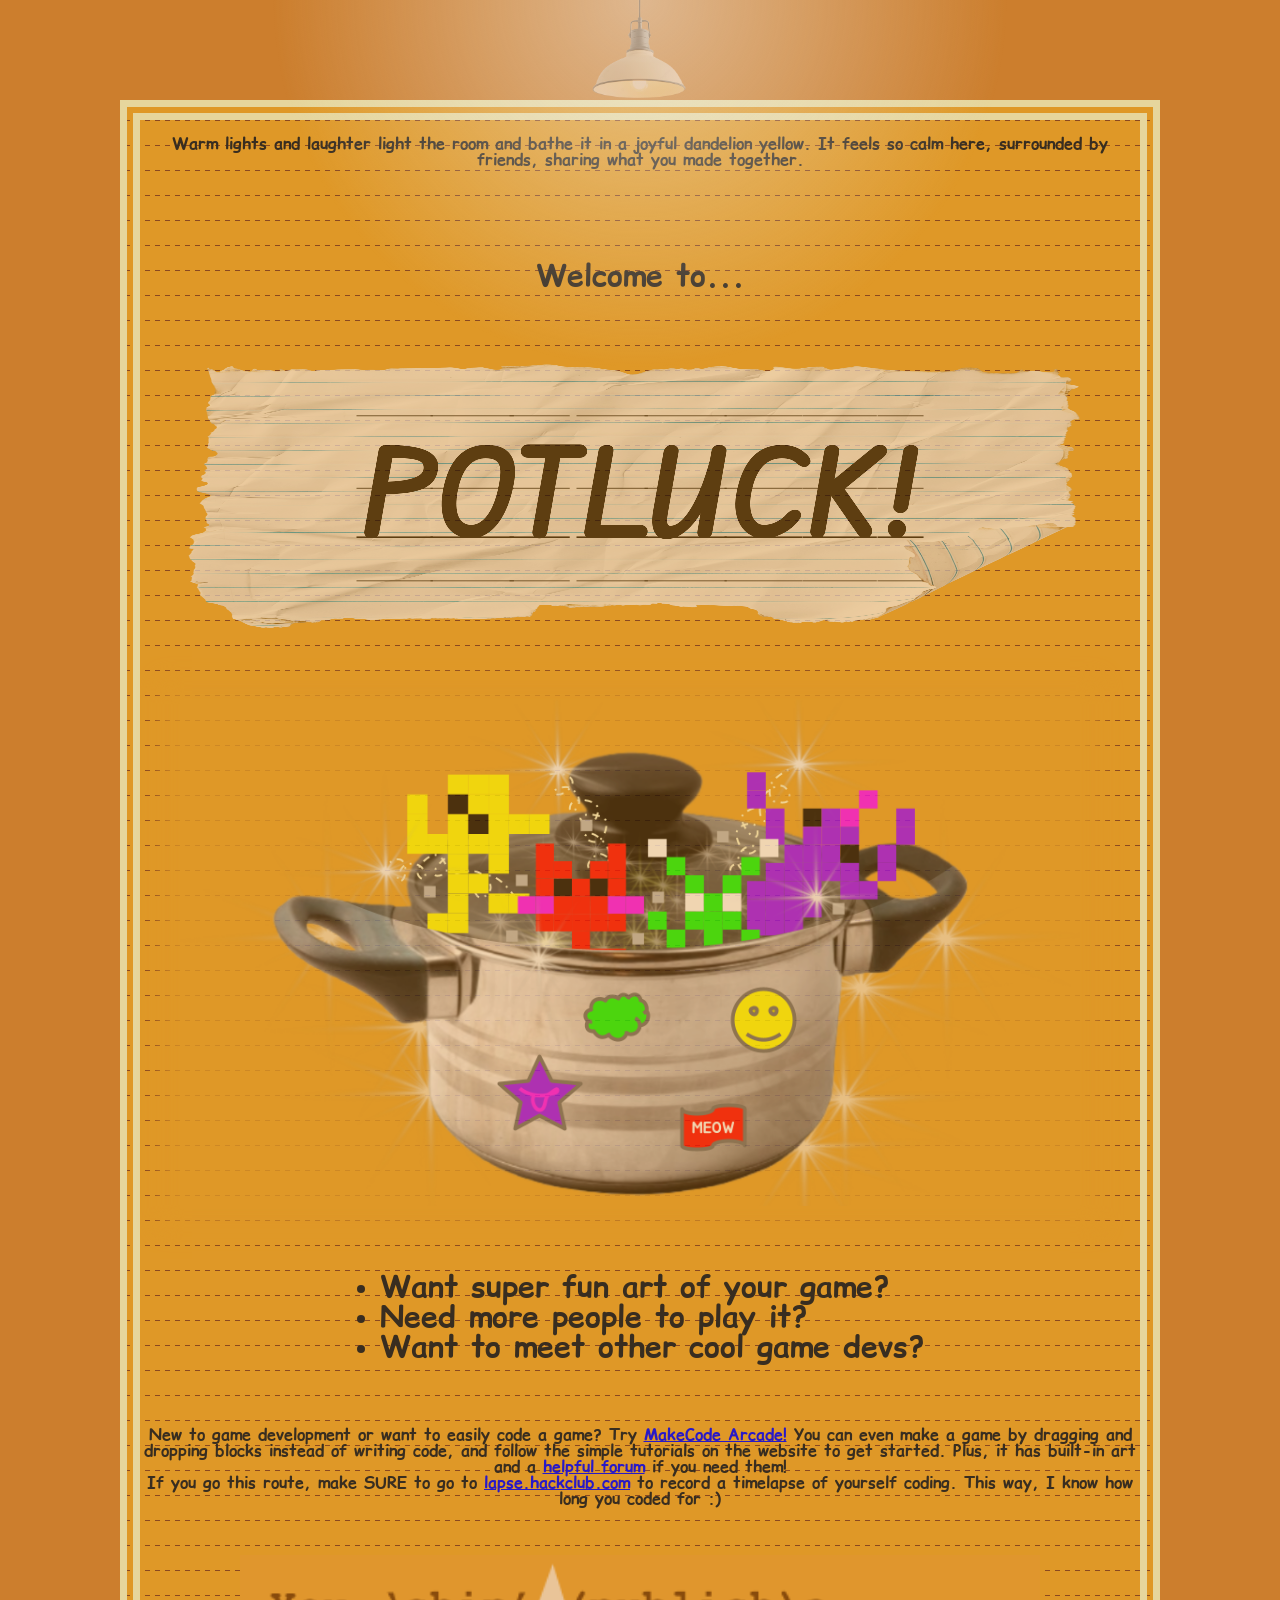
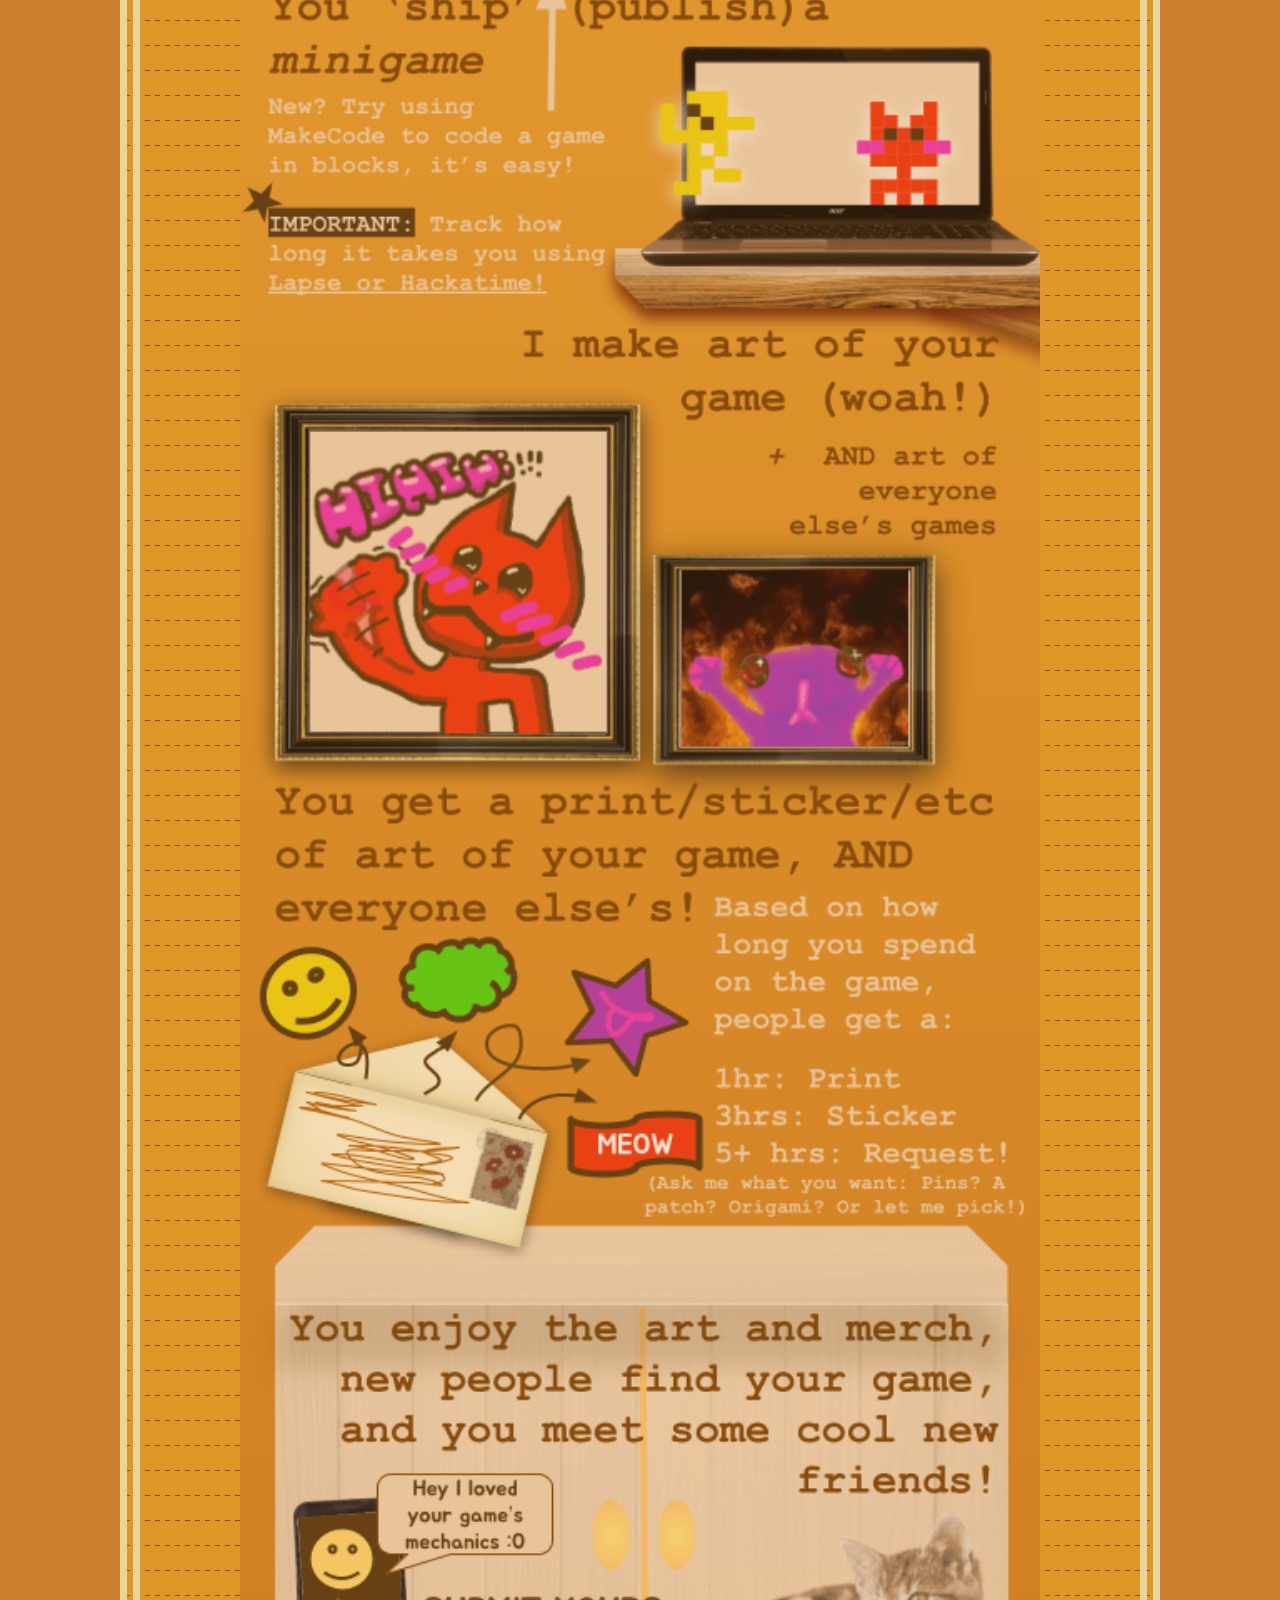
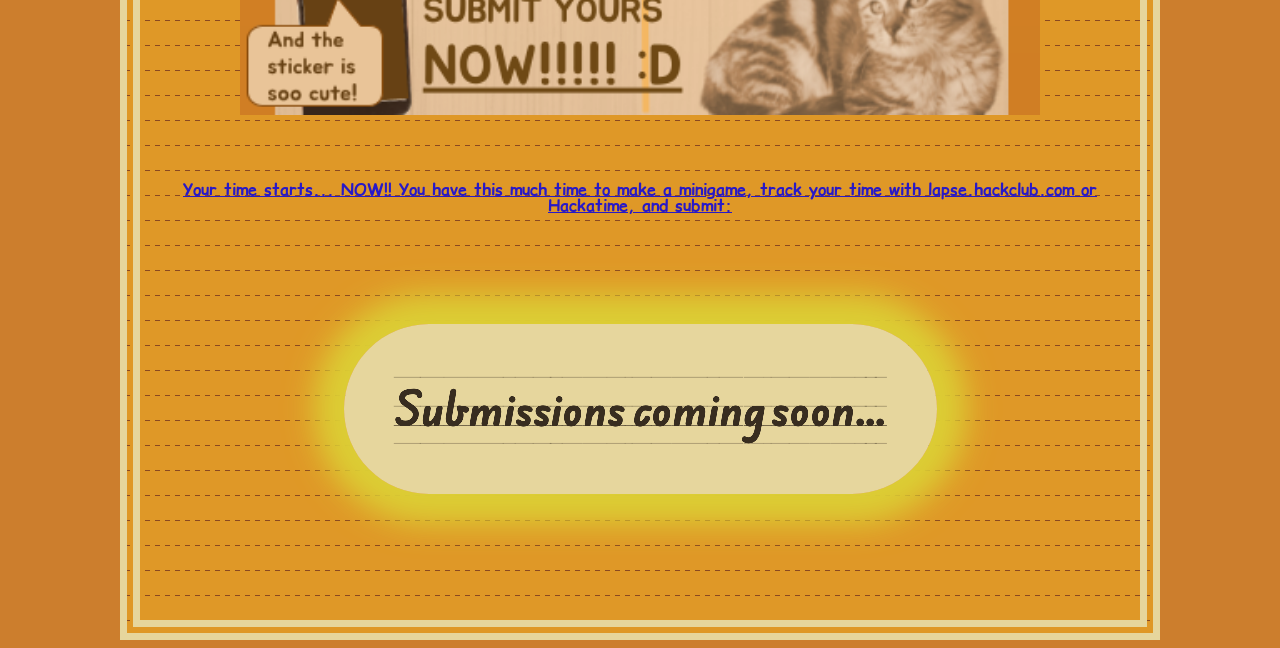
==== index.html @ cd6f8d5e "Update index.html" ====
<!DOCTYPE html>
<html>
  <head>
    <style>
      @font-face {
        font-family: 'ComicRelief';
        src: url('comicrelief-bold-webfont.woff');
      }
    </style>
    <link rel="preconnect" href="https://fonts.googleapis.com">
    <link rel="preconnect" href="https://fonts.gstatic.com" crossorigin>
    <link href="https://fonts.googleapis.com/css2?family=Edu+AU+VIC+WA+NT+Guides:wght@400..700&display=swap" rel="stylesheet">
    <meta charset="UTF-8">
    <meta name="viewport" content="width=device-width, initial-scale=1.0">
    <title>Potluck!</title>
    <link href="style.css" rel="stylesheet">
  </head>
  <body>
  <div id="overlay"></div>
  <center>
    <div id="main" style="font-family: 'ComicRelief'">
      <p>Warm lights and laughter light the room and bathe it in a joyful dandelion yellow. It feels so calm here, surrounded by friends, sharing what you made together. </p>
      <br>
      <br>
      <br>
      <p style="font-size: 30px;">Welcome to...</p>
      <h1 class="edu-au-vic-wa-nt-guides-ONE"> POTLUCK! </h1>
      <figure id="top">
        <img src="logo.png">
      </figure>
      <br>
      <br>
      <ul>
        <li>Want super fun art of your game?</li>
        <li>Need more people to play it?</li>
        <li>Want to meet other cool game devs?</li>
      </ul>
      <br>
      <br>
      <p>New to game development or want to easily code a game? Try <a href="arcade.makecode.com">MakeCode Arcade!</a> You can even make a game by dragging and dropping blocks instead of writing code, and follow the simple tutorials on the website to get started. Plus, it has built-in art and a <a href="forum.makecode.com">helpful forum</a> if you need them!
        <br> If you go this route, make SURE to go to <a href="lapse.hackclub.com">lapse.hackclub.com</a> to record a timelapse of yourself coding. This way, I know how long you coded for :)</p>
      <br>
      <br>
      <img src="guide.png" style="width: 80%;">
      <br>
      <br>
      <br>
      <br>
      <br>
      <script src="https://cdn.logwork.com/widget/countdown.js"></script>
      <a href="https://logwork.com/countdown-timer" class="countdown-timer" data-timezone="America/New_York" data-textcolor="#141a1d" data-date="2026-08-20 23:59" data-background="#b35d0d" data-digitscolor="#edecb9" data-unitscolor="#141a1d">Your time starts... NOW!! You have this much time to make a minigame, track your time with lapse.hackclub.com or Hackatime, and submit:</a>
      <br>
      <br>
      <br>
      <br>
      <br>
      <br>
      <br>
      <br>
      <br>
      <br>
      <br>
      <a id="submit" href="" class="edu-au-vic-wa-nt-guides-ONE">Submissions coming soon...</a>
      <br>
      <br>
      <br>
      <br>
      <br>
      <br>
      <br>
      <br>
      <br>
      <br>
      <br>
      <br>
    </div>
  </center>
  </body>
</html>
---- style.css ----
body {
  background-color: #CC7E2D;
  color: #141A1D;
}

#main {
  width: 1000px;
  max-width: 90%;
  margin-top: 100px;
  text-align: center;
  background-color: #E49F26;
  opacity: 0.8;
  background-image:  repeating-linear-gradient(to right, #E49F26 0, #E49F26 5px, transparent 5px, transparent 10px), linear-gradient(to bottom, #7A3C1D 1px, transparent 1px);
  background-size: 100% 100%, 100% 25px;
  border: 20px double #EDECB9;
}

h1 {
  font-size: 100px;
  color: black;;
  padding: 50px;
  background-image: url(notebook.png);
  background-size: 100% 100%;
  opacity: 0.7;
}

#top {
  width: 90%;
  opacity: 0.8;
  background-color: #E49F26;
  box-shadow: 0 0 20px 20px #E49F26;
}

#top img {
  width: 100%;
  height: 100%;
}

#demo img{
 width: 20%;
}

li {
  font-size: 30px;
}

ul {
  text-align: left;
  margin-left: 20%;
}

.edu-au-vic-wa-nt-guides-ONE {
  font-family: "Edu AU VIC WA NT Guides", cursive;
  font-weight: 700;
  font-style: normal;
}

#submit {
  font-size: 40px;
  padding: 50px;
  border-radius: 100px;
  background-color: #EDECB9;
  box-shadow: 0 0 30px 30px #E1E237;
  text-decoration: none;
  color: #141A1D;
}

#overlay {
  position: fixed;
  top: 0;
  left: 0;
  width: 100%;
  height: 100%;
  z-index: 9999;
  background-image: radial-gradient(circle at top, rgba(241, 241, 241, 0.5), rgba(200, 123, 42, 0), rgba(200, 123, 42, 0), rgba(200, 123, 42, 0)), url(lamp.png);
  background-position: 0 0, 50% 0;
  background-size: 100% 100%, 100px 100px;
  pointer-events: none;
  background-repeat: no-repeat, no-repeat;
}
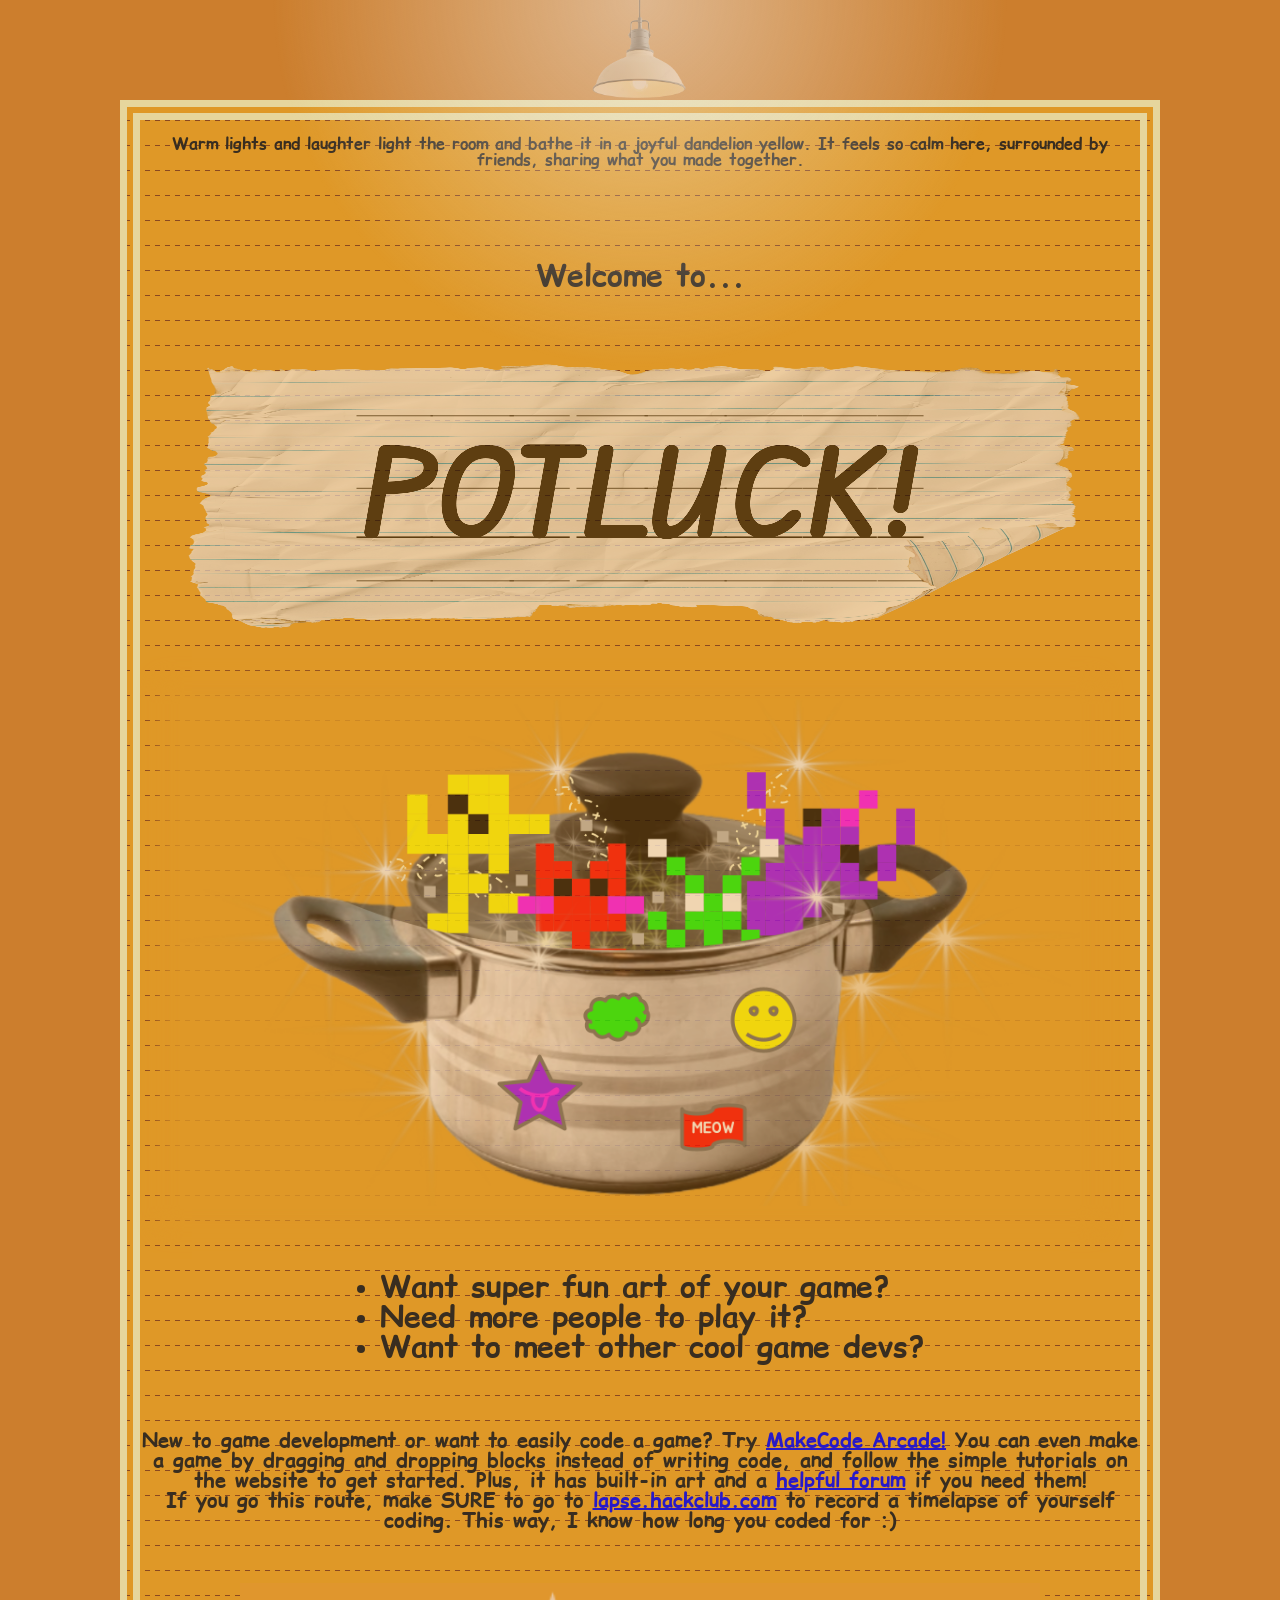
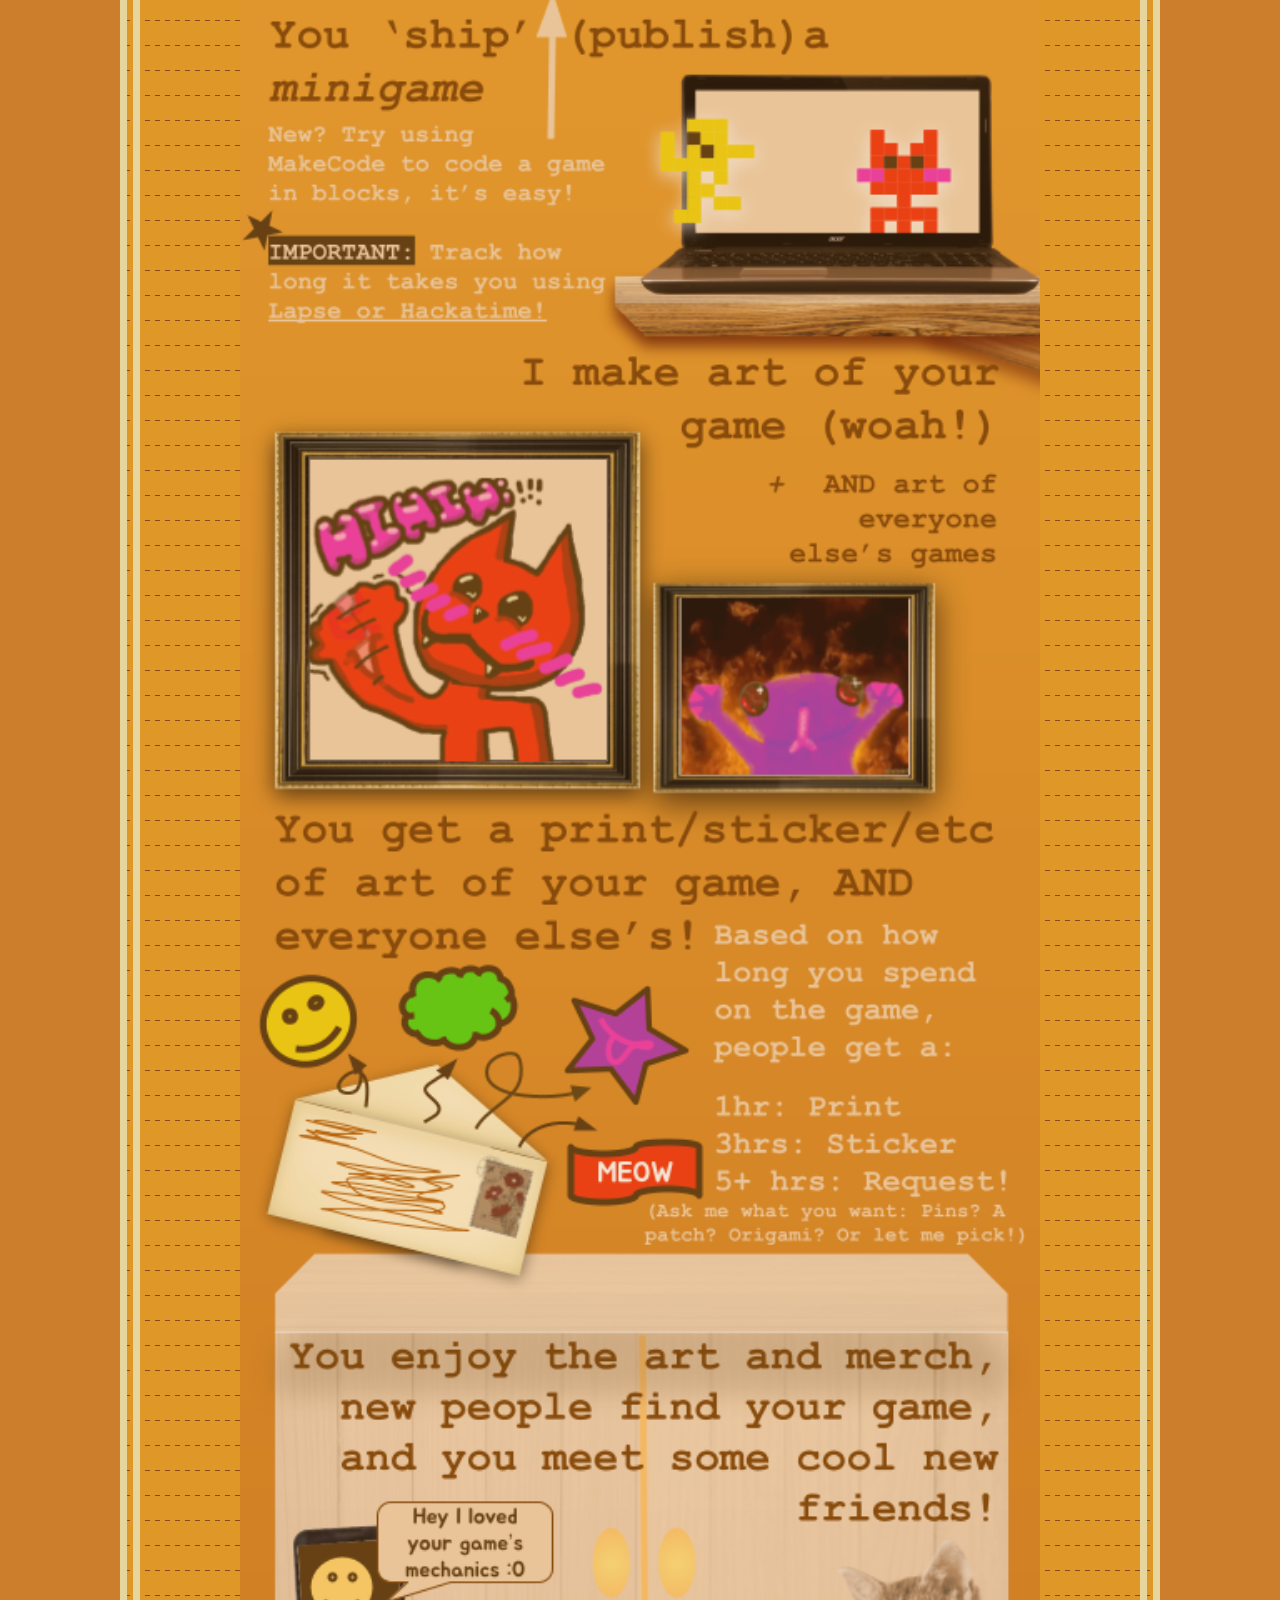
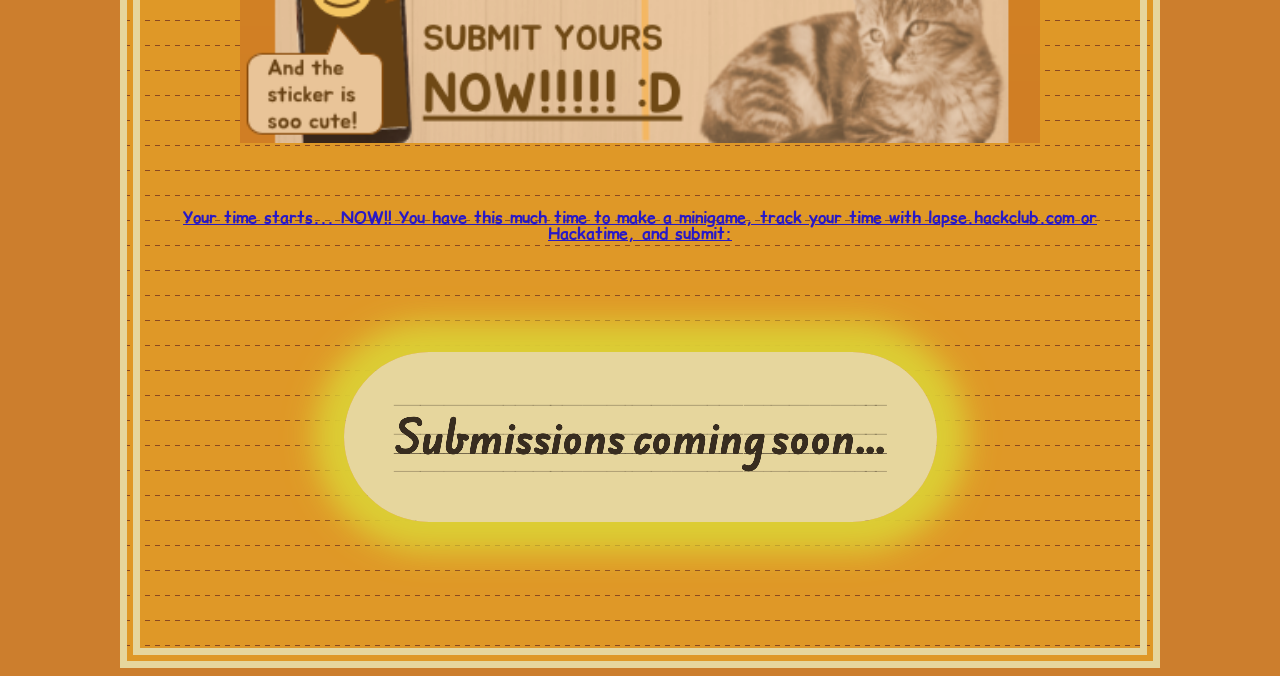
==== commit ab94ff60: "Update index.html" ====
--- a/index.html
+++ b/index.html
@@ -37,8 +37,8 @@
       </ul>
       <br>
       <br>
-      <p>New to game development or want to easily code a game? Try <a href="arcade.makecode.com">MakeCode Arcade!</a> You can even make a game by dragging and dropping blocks instead of writing code, and follow the simple tutorials on the website to get started. Plus, it has built-in art and a <a href="forum.makecode.com">helpful forum</a> if you need them!
-        <br> If you go this route, make SURE to go to <a href="lapse.hackclub.com">lapse.hackclub.com</a> to record a timelapse of yourself coding. This way, I know how long you coded for :)</p>
+      <p style="font-size: 20px;">New to game development or want to easily code a game? Try <a href="https://www.arcade.makecode.com">MakeCode Arcade!</a> You can even make a game by dragging and dropping blocks instead of writing code, and follow the simple tutorials on the website to get started. Plus, it has built-in art and a <a href="https://www.forum.makecode.com">helpful forum</a> if you need them!
+        <br> If you go this route, make SURE to go to <a href="https://www.lapse.hackclub.com">lapse.hackclub.com</a> to record a timelapse of yourself coding. This way, I know how long you coded for :)</p>
       <br>
       <br>
       <img src="guide.png" style="width: 80%;">
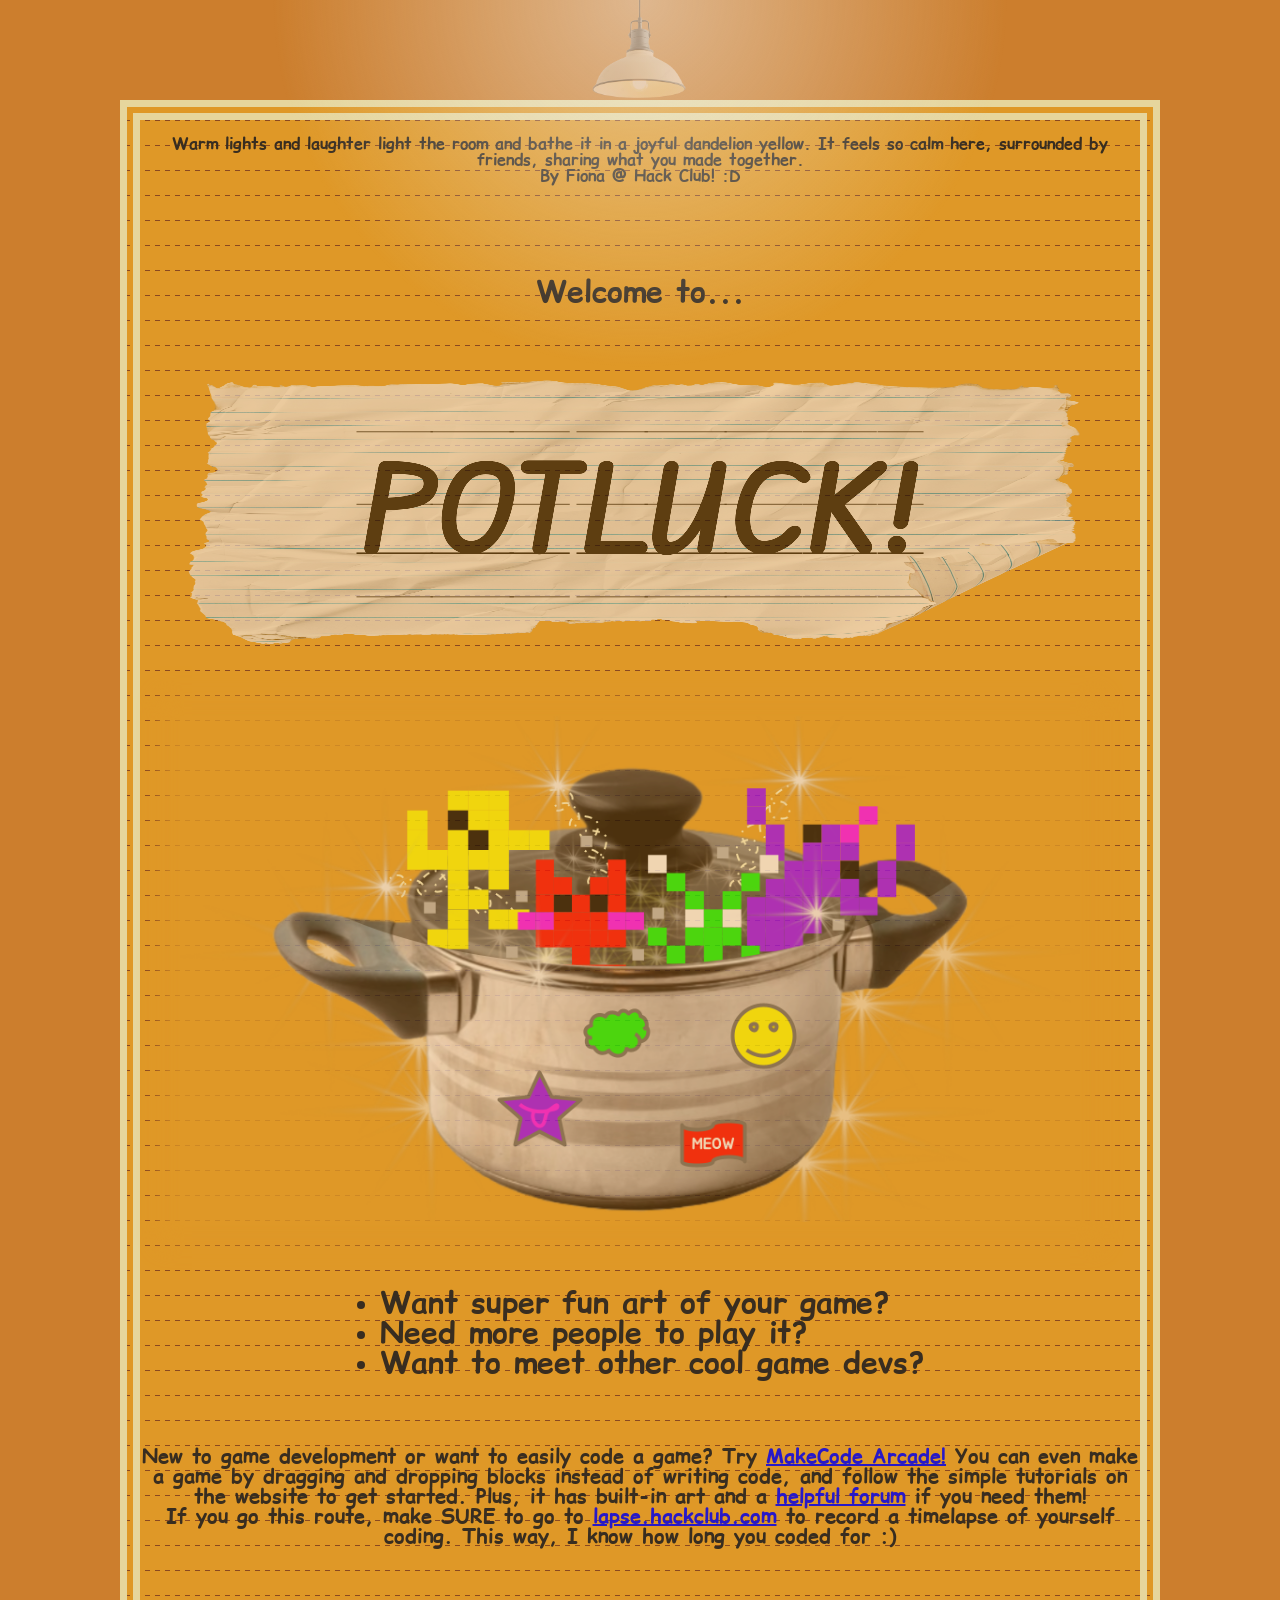
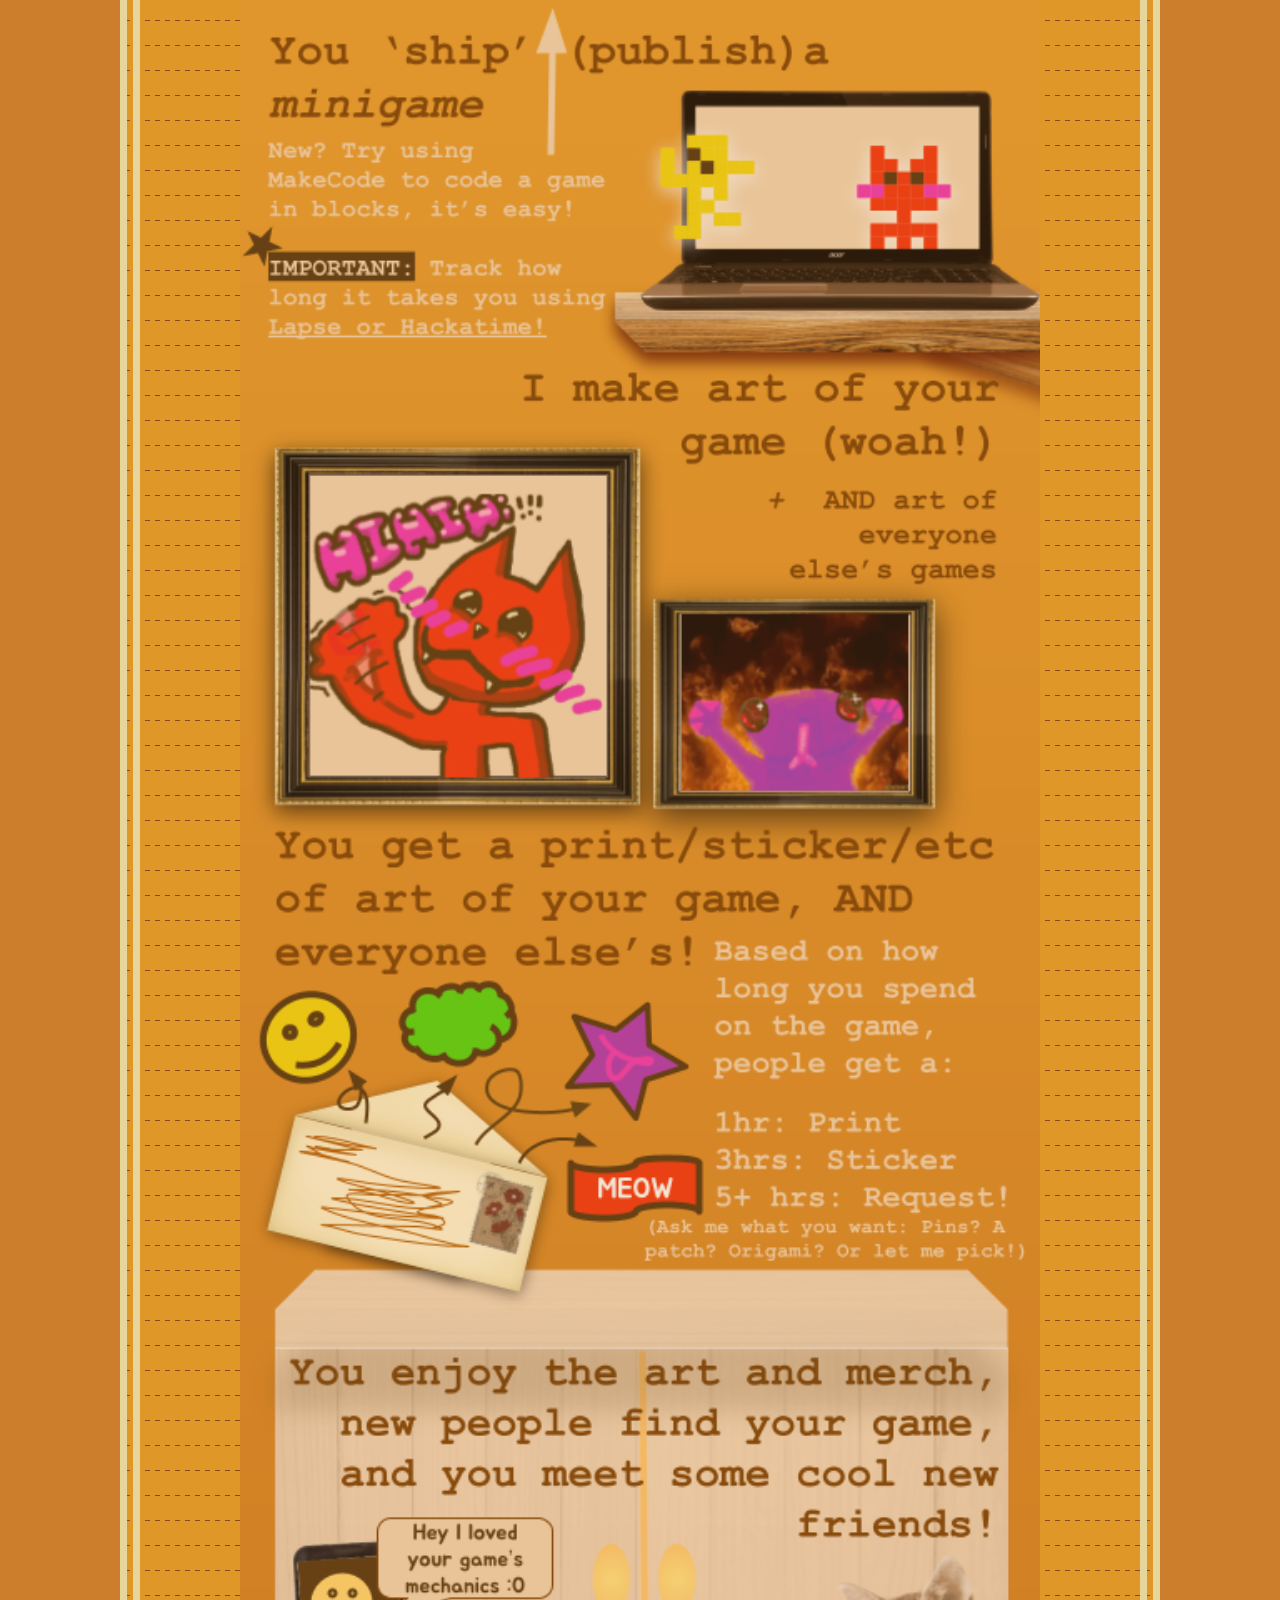
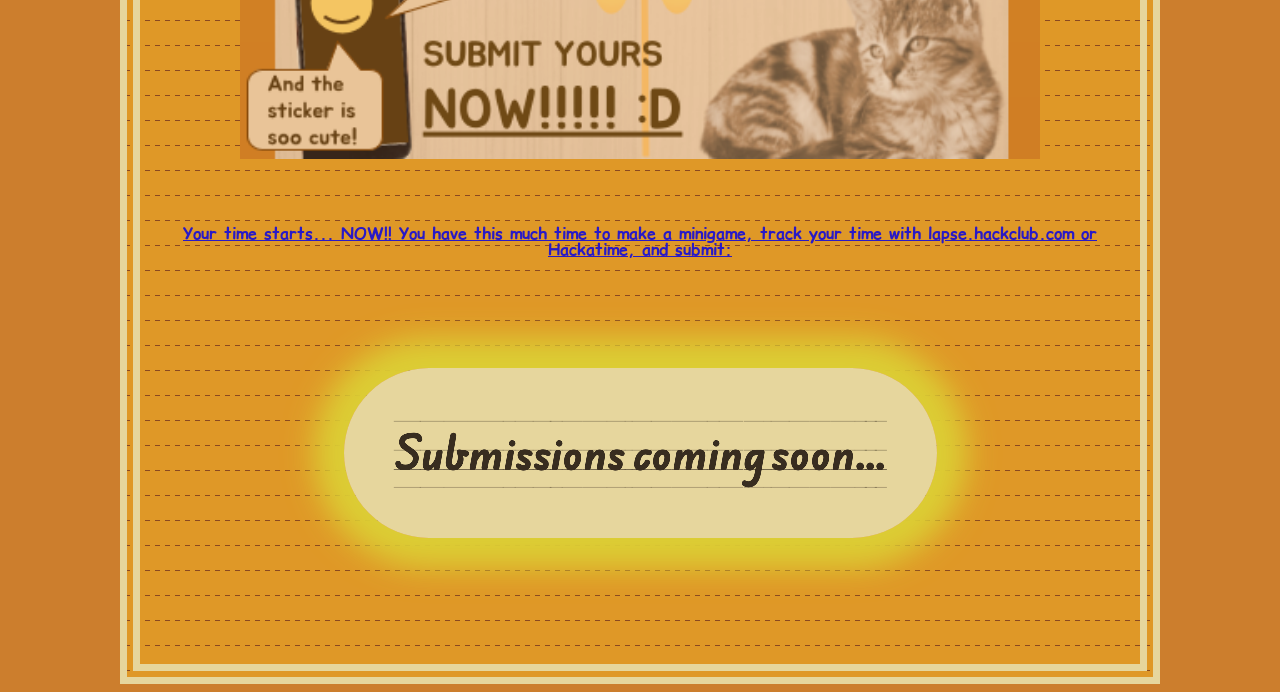
==== commit da197324: "Update index.html" ====
--- a/index.html
+++ b/index.html
@@ -19,7 +19,7 @@
   <div id="overlay"></div>
   <center>
     <div id="main" style="font-family: 'ComicRelief'">
-      <p>Warm lights and laughter light the room and bathe it in a joyful dandelion yellow. It feels so calm here, surrounded by friends, sharing what you made together. </p>
+      <p>Warm lights and laughter light the room and bathe it in a joyful dandelion yellow. It feels so calm here, surrounded by friends, sharing what you made together. <br> By Fiona @ Hack Club! :D</p>
       <br>
       <br>
       <br>
@@ -37,8 +37,8 @@
       </ul>
       <br>
       <br>
-      <p style="font-size: 20px;">New to game development or want to easily code a game? Try <a href="https://www.arcade.makecode.com">MakeCode Arcade!</a> You can even make a game by dragging and dropping blocks instead of writing code, and follow the simple tutorials on the website to get started. Plus, it has built-in art and a <a href="https://www.forum.makecode.com">helpful forum</a> if you need them!
-        <br> If you go this route, make SURE to go to <a href="https://www.lapse.hackclub.com">lapse.hackclub.com</a> to record a timelapse of yourself coding. This way, I know how long you coded for :)</p>
+      <p style="font-size: 20px;">New to game development or want to easily code a game? Try <a href="https://arcade.makecode.com">MakeCode Arcade!</a> You can even make a game by dragging and dropping blocks instead of writing code, and follow the simple tutorials on the website to get started. Plus, it has built-in art and a <a href="https://forum.makecode.com">helpful forum</a> if you need them!
+        <br> If you go this route, make SURE to go to <a href="https://lapse.hackclub.com">lapse.hackclub.com</a> to record a timelapse of yourself coding. This way, I know how long you coded for :)</p>
       <br>
       <br>
       <img src="guide.png" style="width: 80%;">
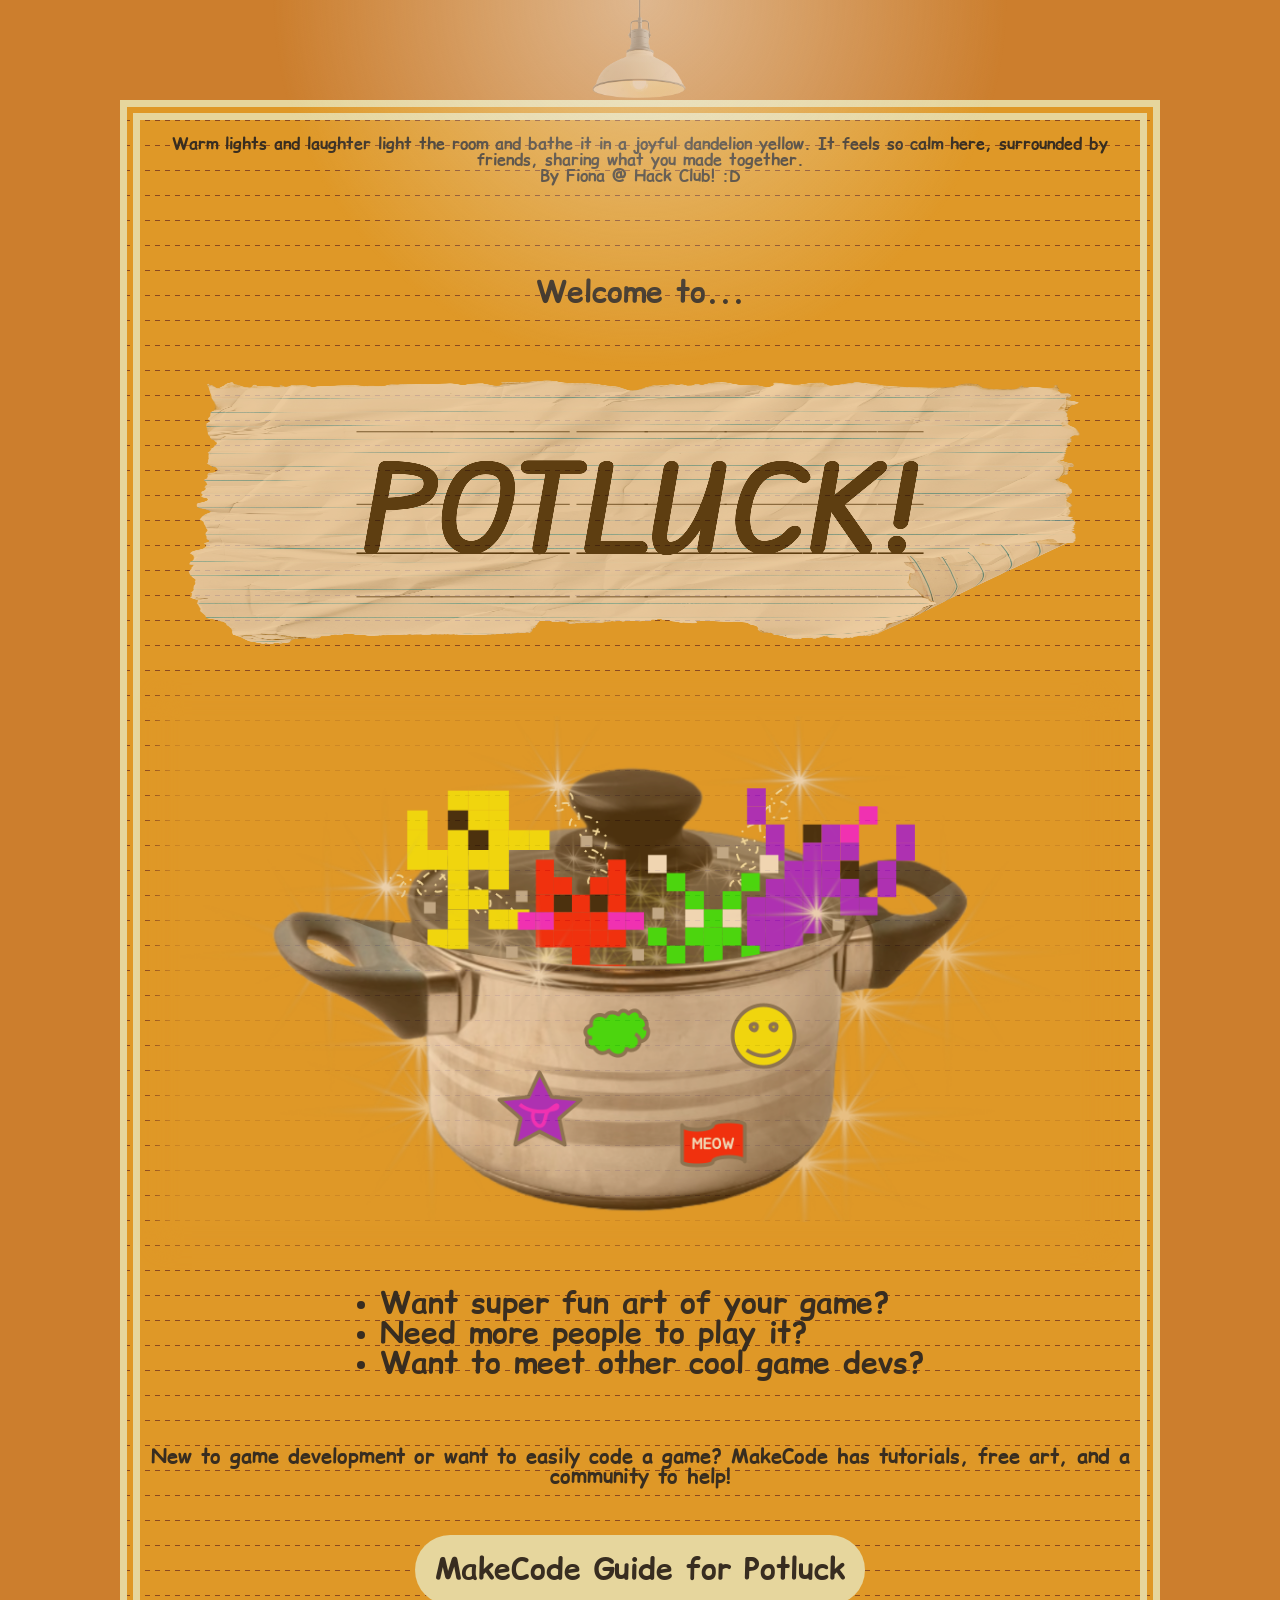
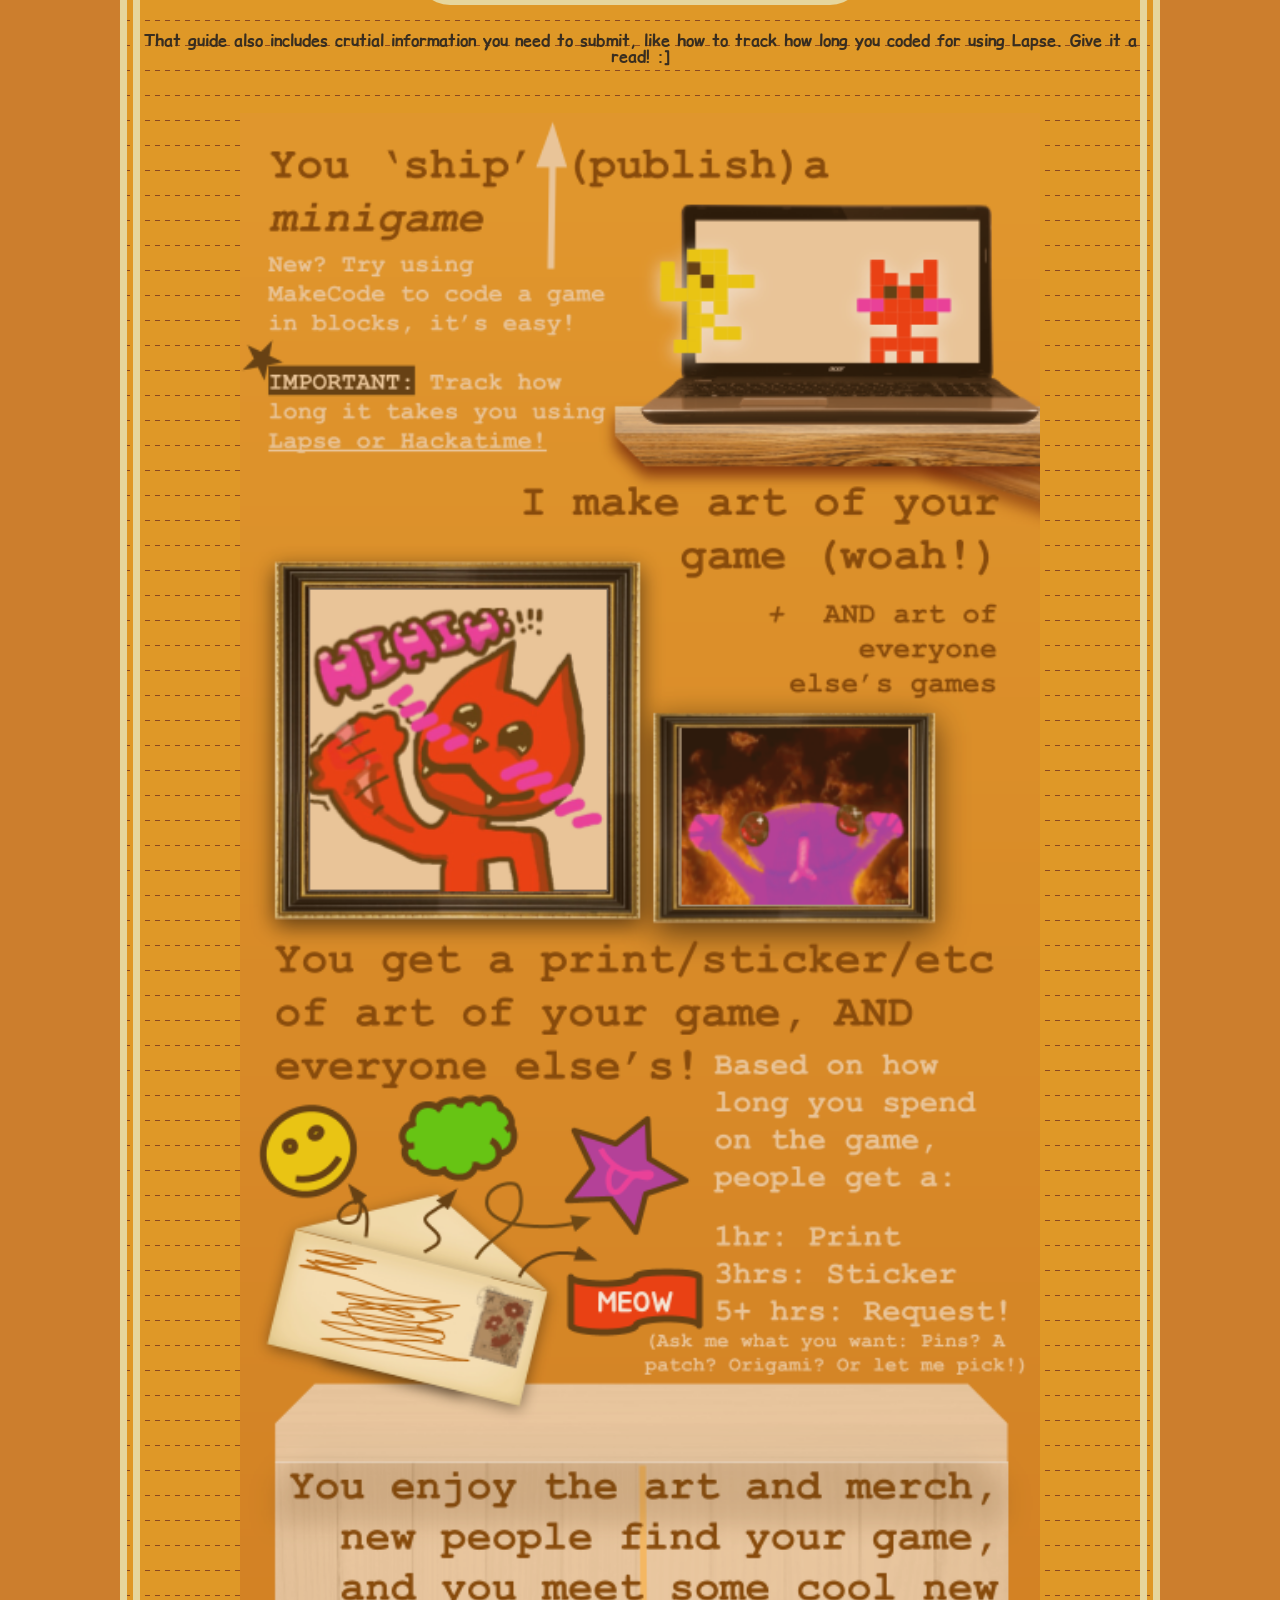
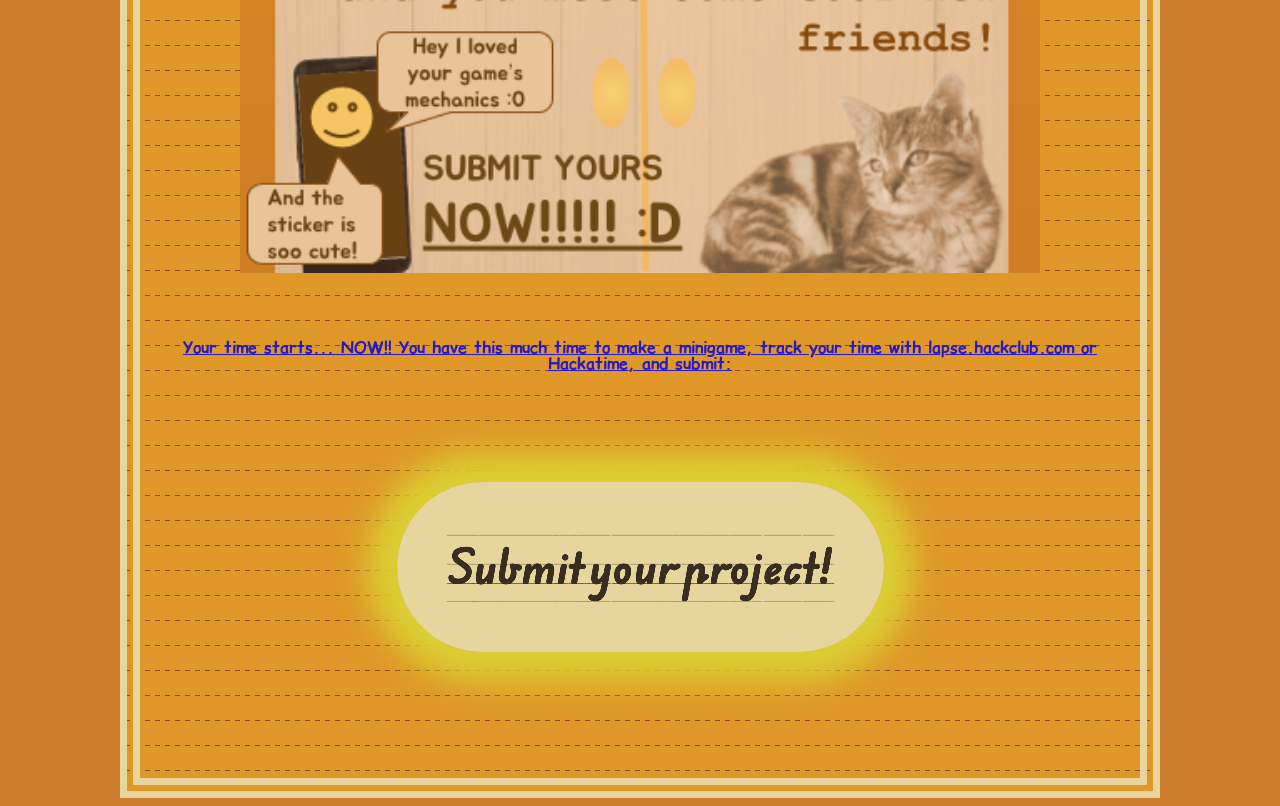
==== commit 06a85b3c: "Added makecode guide and submit button!" ====
--- a/index.html
+++ b/index.html
@@ -30,15 +30,18 @@
       </figure>
       <br>
       <br>
-      <ul>
+      <ul id="ul1">
         <li>Want super fun art of your game?</li>
         <li>Need more people to play it?</li>
         <li>Want to meet other cool game devs?</li>
       </ul>
       <br>
       <br>
-      <p style="font-size: 20px;">New to game development or want to easily code a game? Try <a href="https://arcade.makecode.com">MakeCode Arcade!</a> You can even make a game by dragging and dropping blocks instead of writing code, and follow the simple tutorials on the website to get started. Plus, it has built-in art and a <a href="https://forum.makecode.com">helpful forum</a> if you need them!
-        <br> If you go this route, make SURE to go to <a href="https://lapse.hackclub.com">lapse.hackclub.com</a> to record a timelapse of yourself coding. This way, I know how long you coded for :)</p>
+      <p style="font-size: 20px;">New to game development or want to easily code a game? MakeCode has tutorials, free art, and a community to help!</p>
+      <br><br><br>
+      <a href="makecode.html" id="makecode">MakeCode Guide for Potluck</a>
+      <br><br><br>
+      <p>That guide also includes crutial information you need to submit, like how to track how long you coded for using Lapse. Give it a read! :]</p>
       <br>
       <br>
       <img src="guide.png" style="width: 80%;">
@@ -60,7 +63,7 @@
       <br>
       <br>
       <br>
-      <a id="submit" href="" class="edu-au-vic-wa-nt-guides-ONE">Submissions coming soon...</a>
+      <a id="submit" href="https://forms.hackclub.com/t/1iD66HcqgYus" class="edu-au-vic-wa-nt-guides-ONE">Submit your project!</a>
       <br>
       <br>
       <br>
--- a/style.css
+++ b/style.css
@@ -16,8 +16,8 @@
 }
 
 h1 {
-  font-size: 100px;
-  color: black;;
+  font-size: clamp(10px, 100px, 200px);
+  color: black;
   padding: 50px;
   background-image: url(notebook.png);
   background-size: 100% 100%;
@@ -40,13 +40,30 @@
  width: 20%;
 }
 
-li {
+ul {
+  text-align: left;
+  margin-left: 20%;
+}
+
+ol {
+  text-align: left;
+  margin-left: 5%;
+  margin-right: 5%;
+}
+
+#ul1 li {
   font-size: 30px;
 }
 
-ul {
-  text-align: left;
-  margin-left: 20%;
+h2 {
+  background-color: #EDECB9;
+  margin-left: 5%;
+  margin-right: 5%;
+}
+
+hr {
+  border: 3px dotted #EDECB9;
+  width: 70%;
 }
 
 .edu-au-vic-wa-nt-guides-ONE {
@@ -56,11 +73,20 @@
 }
 
 #submit {
-  font-size: 40px;
+  font-size: Clamp(10px, 40px, 100px);
   padding: 50px;
   border-radius: 100px;
   background-color: #EDECB9;
   box-shadow: 0 0 30px 30px #E1E237;
+  text-decoration: none;
+  color: #141A1D;
+}
+
+#makecode {
+  font-size: Clamp(10px, 30px, 50px);
+  padding: 20px;
+  border-radius: 100px;
+  background-color: #EDECB9;
   text-decoration: none;
   color: #141A1D;
 }
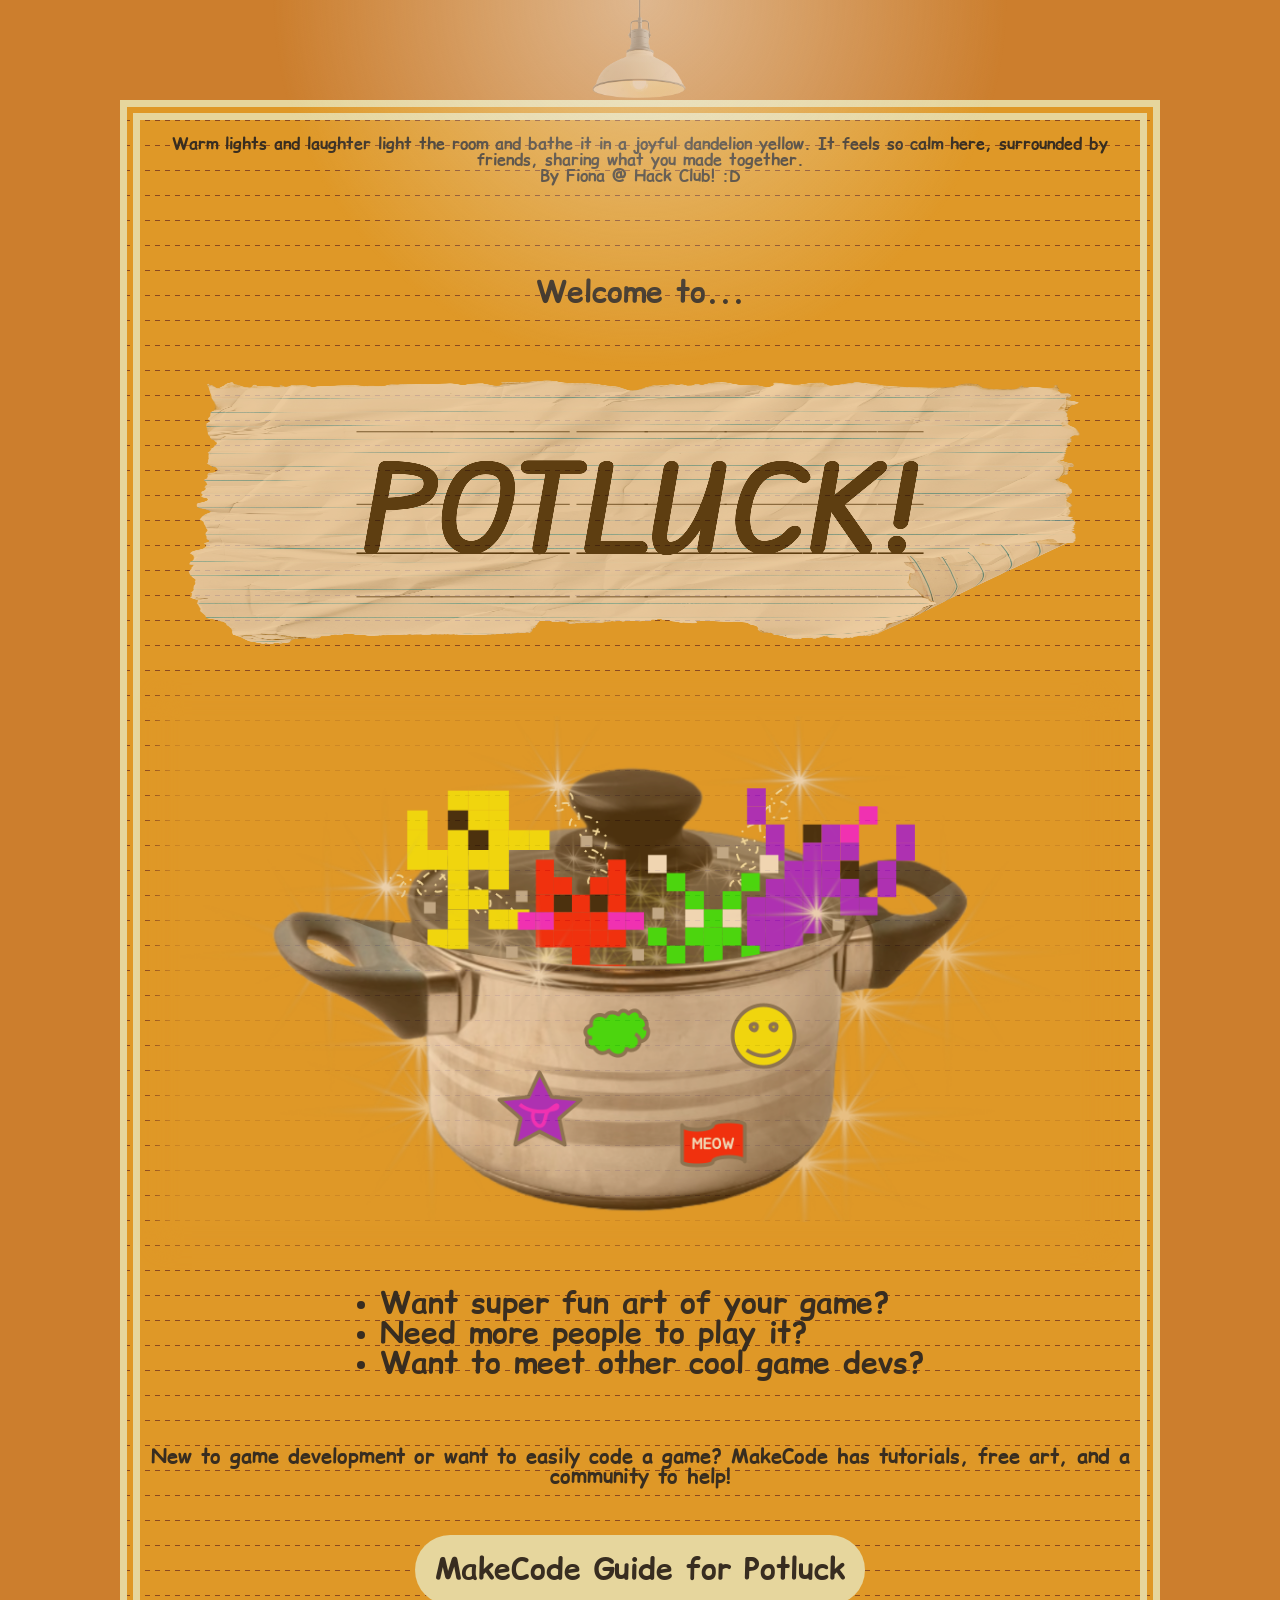
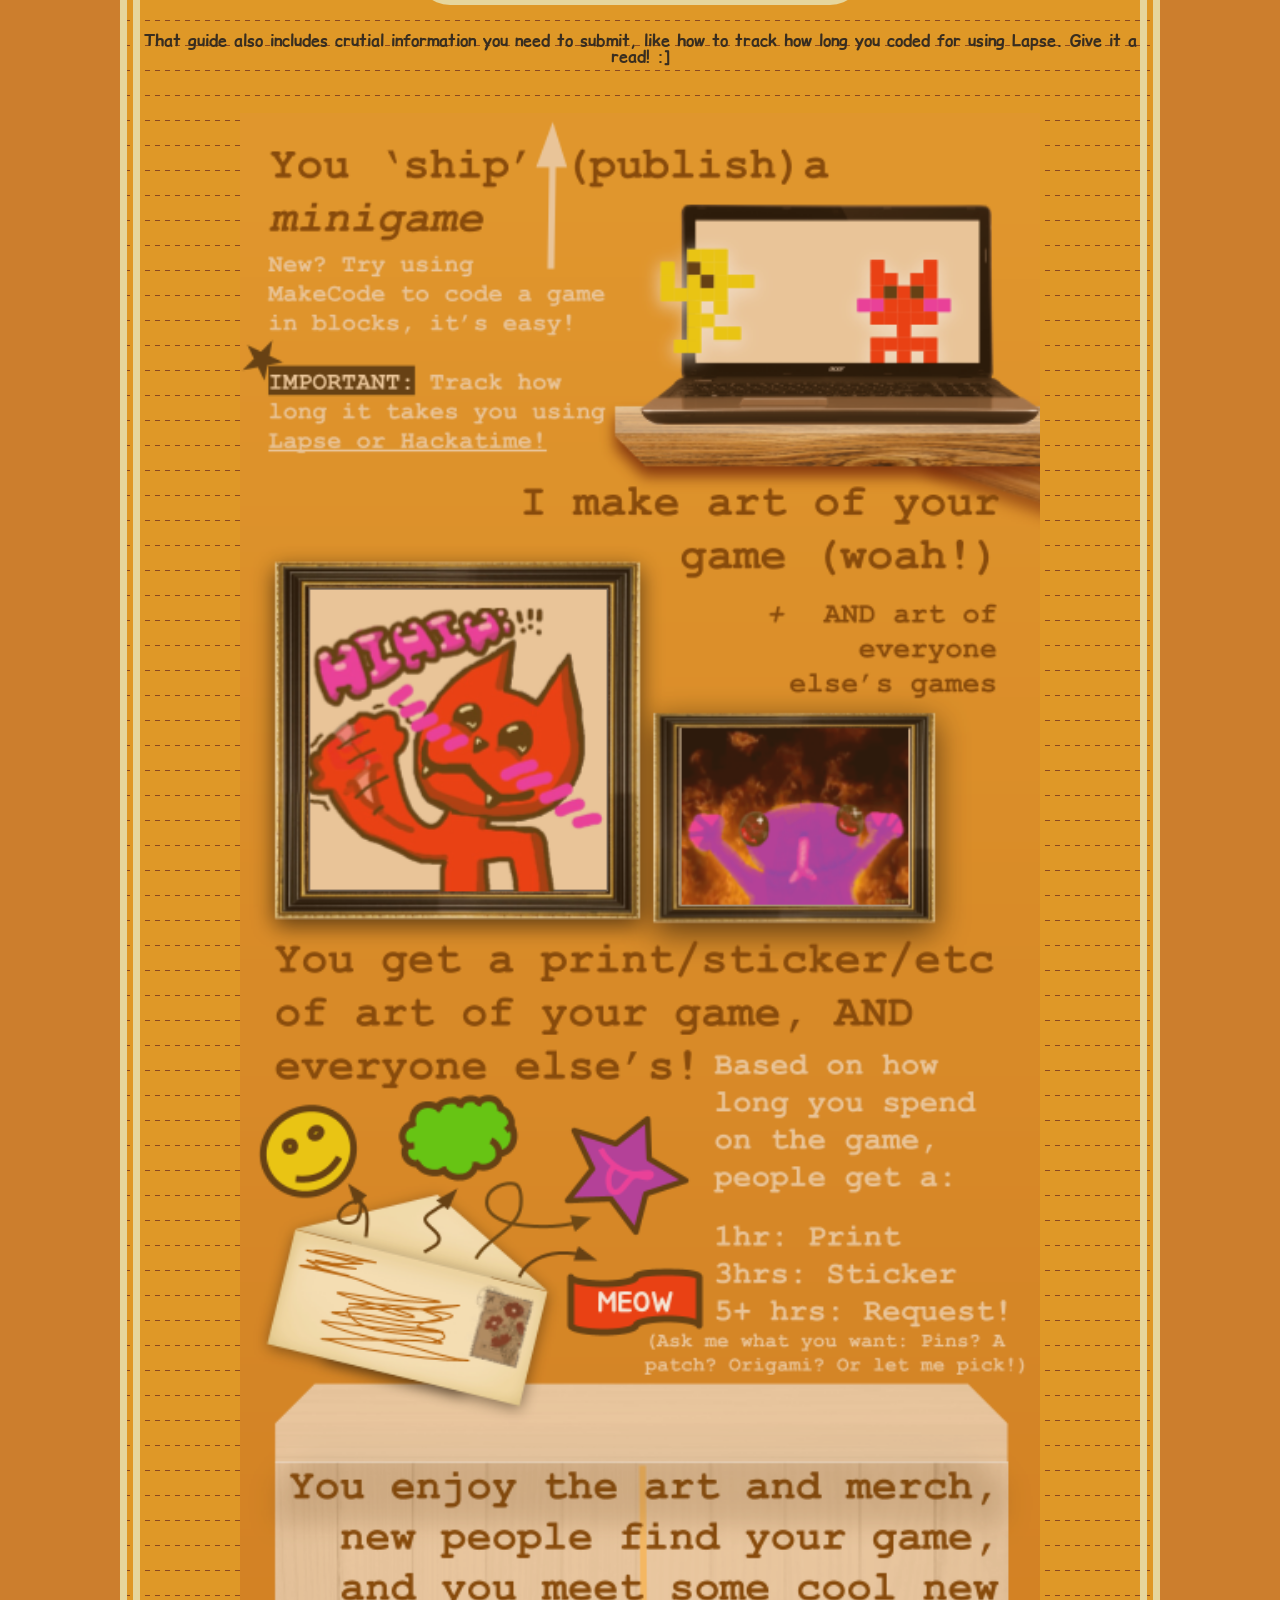
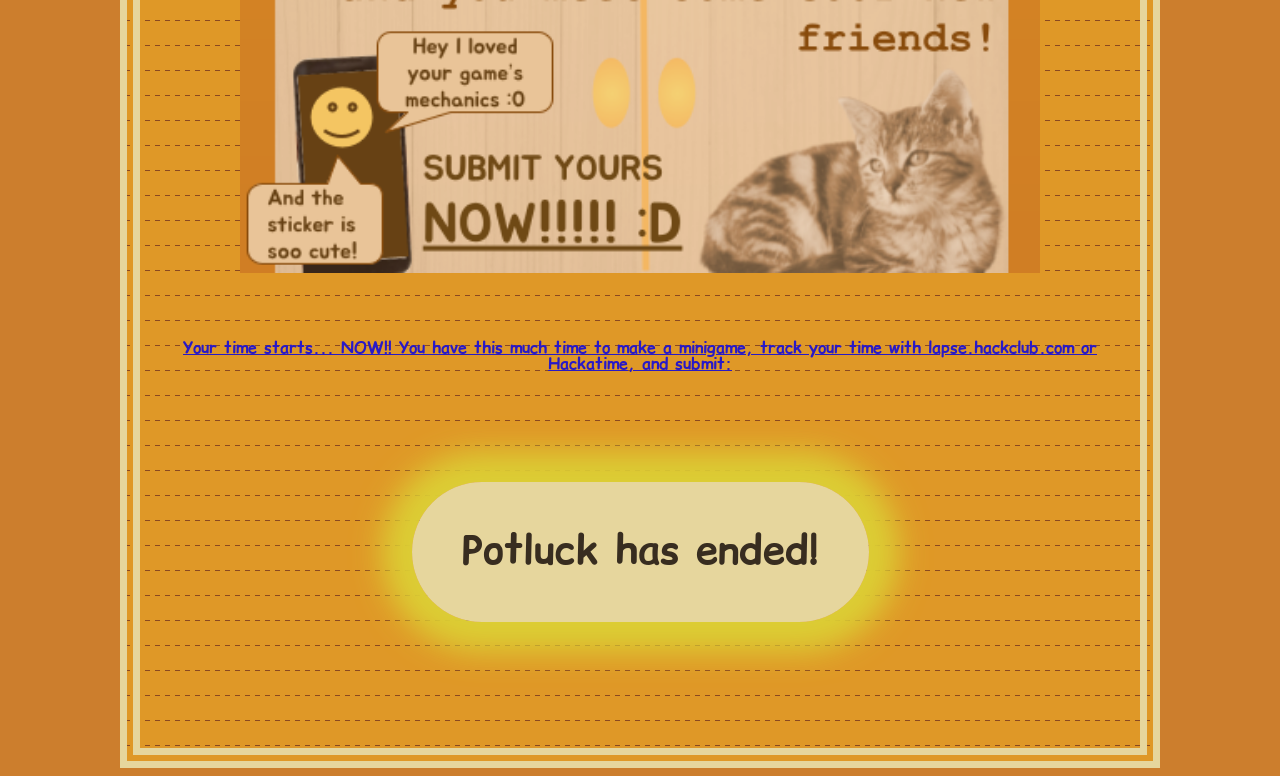
==== commit 398c885d: "Update index.html" ====
--- a/index.html
+++ b/index.html
@@ -39,7 +39,12 @@
       <br>
       <p style="font-size: 20px;">New to game development or want to easily code a game? MakeCode has tutorials, free art, and a community to help!</p>
       <br><br><br>
-      <a href="makecode.html" id="makecode">MakeCode Guide for Potluck</a>
+      <a href="makecode.html" id="makecode" style="  font-size: 30px;
+  padding: 20px;
+  border-radius: 100px;
+  background-color: #EDECB9;
+  text-decoration: none;
+  color: #141A1D;">MakeCode Guide for Potluck</a>
       <br><br><br>
       <p>That guide also includes crutial information you need to submit, like how to track how long you coded for using Lapse. Give it a read! :]</p>
       <br>
@@ -63,7 +68,7 @@
       <br>
       <br>
       <br>
-      <a id="submit" href="https://forms.hackclub.com/t/1iD66HcqgYus" class="edu-au-vic-wa-nt-guides-ONE">Submit your project!</a>
+      <a id="submit">Potluck has ended!</a>
       <br>
       <br>
       <br>
--- a/style.css
+++ b/style.css
@@ -16,7 +16,7 @@
 }
 
 h1 {
-  font-size: clamp(10px, 100px, 200px);
+  font-size: 100px;
   color: black;
   padding: 50px;
   background-image: url(notebook.png);
@@ -40,7 +40,16 @@
  width: 20%;
 }
 
+li {
+  font-size: 30px;
+}
+
 ul {
+  text-align: left;
+  margin-left: 20%;
+}
+
+/*ul {
   text-align: left;
   margin-left: 20%;
 }
@@ -64,7 +73,7 @@
 hr {
   border: 3px dotted #EDECB9;
   width: 70%;
-}
+}*/
 
 .edu-au-vic-wa-nt-guides-ONE {
   font-family: "Edu AU VIC WA NT Guides", cursive;
@@ -73,7 +82,7 @@
 }
 
 #submit {
-  font-size: Clamp(10px, 40px, 100px);
+  font-size: 40px;
   padding: 50px;
   border-radius: 100px;
   background-color: #EDECB9;
@@ -83,7 +92,7 @@
 }
 
 #makecode {
-  font-size: Clamp(10px, 30px, 50px);
+  font-size: 30px;
   padding: 20px;
   border-radius: 100px;
   background-color: #EDECB9;
